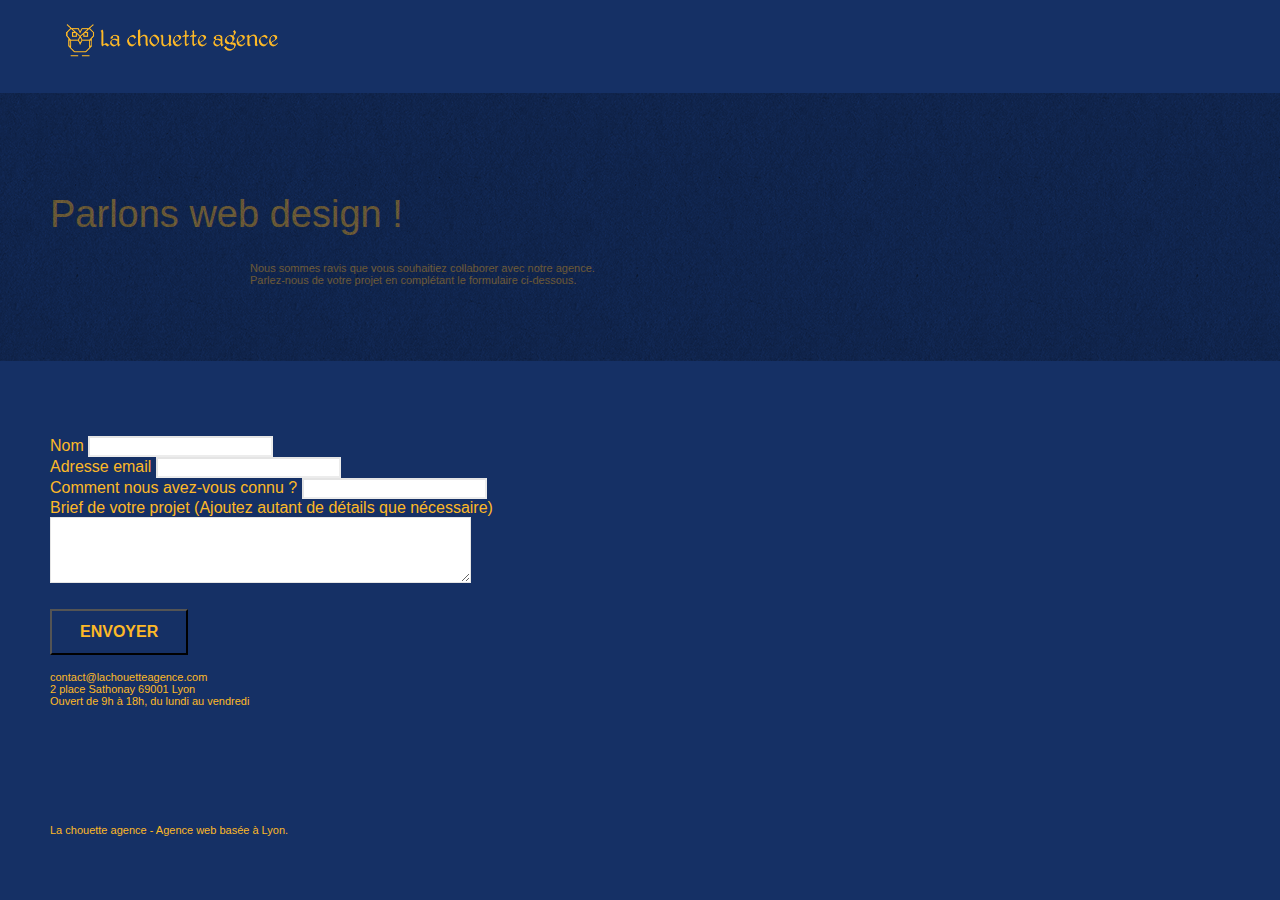
==== contact.html @ c08ebc2c "starting page2" ====
<!doctype html>
<html lang="fr">
<head>
    <meta charset="utf-8">
    <meta name="keywords" content="chouette agence, seo, google, site web, site internet, agence design lyon, web design lyon, région lyonnaise, entreprises locales, stratégie, illustrations, attractives, visibilité, identité visuelle complète, attractives et visibles, internet">
    <meta name="description" content="Page contact de la chouette agence, qui est une agence de web design qui aide les entreprises à devenir attractives et visibles sur Internet. Nous travaillons pour aider les entreprises locales à attirer de nouveaux clients.">
    <meta name="viewport" content="width=device-width, initial-scale=1.0, viewport-fit=cover">
    <link rel="shortcut icon" type="image/png" href="favicon.jpg">
    
	<link rel="stylesheet" type="text/css" href="./css/bootstrap.min.css">
	<link rel="stylesheet" type="text/css" href="style.css">
	<link rel="stylesheet" type="text/css" href="./css/font-awesome.min.css">
	<link rel="stylesheet" type="text/css" href="./css/et-line.min.css">
	
    
	<script src="./js/jquery-2.1.0.min.js"></script>
	<script src="./js/bootstrap.min.js"></script>
	<script src="./js/blocs.min.js"></script>
	<script src="./js/jqBootstrapValidation.js"></script>
	<script src="./js/formHandler.js"></script>
    <title>Voici la page de contact de la chouette agence localisée sur Lyon</title>

    
<!-- Analytics -->
 
<!-- Analytics END -->
    
</head>
<body>
<!-- Principal conteneur -->
<div class="page-container">
    
<!-- bloc-0 -->
<div class="bloc bgc-white l-bloc " id="bloc-0">
	<div class="container bloc-sm">
		<nav class="navbar row">
			<div class="navbar-header">
				<a class="navbar-brand" href="index.html"><img src="img/la-chouette-agence1.webp" alt="atlanta web design logo" height="40" /></a>
			</div>
			<div class="collapse navbar-collapse navbar-1 special-dropdown-nav">
			</div>
		</nav>
	</div>
</div>
<!-- bloc-0 END -->

<!-- bloc-6 -->
<div class="bloc bg-dots-bg bg-repeat bgc-atomic-tangerine d-bloc bloc-bg-texture texture-paper" id="bloc-6">
	<div class="container bloc-lg">
		<div class="row">
			<div class="col-sm-12">
				<h1 class="text-center hero-bloc-text tc-white">
					Parlons web design !
				</h1>
				<p class="text-center mg-lg tc-white tight-width-whitespace">
					Nous sommes ravis que vous souhaitiez collaborer avec notre agence.<br>
					Parlez-nous de votre projet en complétant le formulaire ci-dessous.
				</p>
			</div>
		</div>
	</div>
</div>
<!-- bloc-6 END -->

<!-- bloc-7 -->
<div class="bloc bgc-white l-bloc" id="bloc-7">
	<div class="container bloc-lg">
		<div class="row">
			<div class="col-sm-6">
				<form id="form_1" novalidate success-msg="Your message has been sent." fail-msg="Sorry it seems that our mail server is not responding, Sorry for the inconvenience!">
					<div class="form-group">
						<label>
							Nom
						</label>
						<input id="name" class="form-control" required />
					</div>
					<div class="form-group">
						<label>
							Adresse email
						</label>
						<input id="email" class="form-control" type="email" required />
					</div>
					<div class="form-group">
						<label>
							Comment nous avez-vous connu ?
						</label>
						<input class="form-control" type="email" required id="input_504" />
					</div>
					<div class="form-group">
						<label>
							Brief de votre projet (Ajoutez autant de détails que nécessaire)<br>
						</label><textarea id="message" class="form-control" rows="4" cols="50" required></textarea>
					</div> 
					<button class="bloc-button btn btn-lg btn-block cta-hero btn-atomic-tangerine" type="submit">
						Envoyer
					</button>
				</form>
			</div>
			<div class="col-sm-6">
				<p>
					contact@lachouetteagence.com<br>2 place Sathonay 69001 Lyon<br>Ouvert de 9h à 18h, du lundi au vendredi<br>
				</p>
			</div>
		</div>
	</div>
</div>
<!-- bloc-7 END -->

<!-- ScrollToTop Button -->
<a class="bloc-button btn btn-d scrollToTop" onclick="scrollToTarget('1')"><span class="fa fa-chevron-up"></span></a>
<!-- ScrollToTop Button END-->


<!-- Footer - bloc-8 -->
<div class="bloc bgc-atomic-tangerine d-bloc" id="bloc-8">
	<div class="container bloc-sm">
		<div class="row">
			<div class="col-sm-12">
				<p class="text-center white">
					La chouette agence - Agence web basée à Lyon.<br>
				</p>
				<div class="row row-no-gutters social">
					<div class="col-sm-3">
						<div class="text-center">
							<a class="social" href="index.html"><span class="fa fa-twitter icon-md"></span></a>
						</div>
					</div>
					<div class="col-sm-3">
						<div class="text-center">
							<a class="social" href="index.html"><span class="fa fa-facebook icon-md"></span></a>
						</div>
					</div>
					<div class="col-sm-3">
						<div class="text-center">
							<a class="social" href="index.html"><span class="fa fa-dribbble icon-md"></span></a>
						</div>
					</div>
					<div class="col-sm-3">
						<div class="text-center">
							<a class="social" href="index.html"><span class="fa fa-instagram icon-md"></span></a>
						</div>
					</div>
				</div>
			</div>
		</div>
	</div>
</div>
<!-- Footer - bloc-8 END -->

</div>
<!-- Principal conteneur END -->
    

</body>
</html>
---- style.css ----
body {
  margin: 0;
  padding: 0;
  background: #153065;
  overflow-x: hidden;
  -webkit-font-smoothing: antialiased;
  -moz-osx-font-smoothing: grayscale;
}

a,
button {
  transition: all 0.3s ease-in-out;
  outline: none !important;
}

a:hover {
  text-decoration: none;
  cursor: pointer;
}

#page-loading-blocs-notifaction {
  position: fixed;
  top: 0;
  bottom: 0;
  width: 100%;
  z-index: 100000;
  background: #ffffff url("img/pageload-spinner.gif") no-repeat center center;
}

.text-add {
  font-size: 20px;
  font-weight: bold;
}

.text-addbis {
  font-size: 18px;
  font-weight: bold;
}

.quote {
  color: #fdb927;
  font-size: 12px;
}

.quote-global {
  border: 2px solid #fdb927;
  padding: 15px;
  border-radius: 10px;
  box-shadow: 0px 1px 19px 4px #fdb927;
}

.img-responsive {
  display: unset;
  width: 100%;
  height: 250px;
  object-fit: contain;
}

.col-xs-12 {
  width: 66.66666667%;
  margin-left: 16.66666667%;
}

.text-contact {
  font-size: 26px;
}

.bloc {
  width: 100%;
  clear: both;
  background: 50% 50% no-repeat;
  padding: 0 50px;
  -webkit-background-size: cover;
  -moz-background-size: cover;
  -o-background-size: cover;
  background-size: cover;
  position: relative;
}

.bloc .container {
  padding-left: 0;
  padding-right: 0;
}

.bloc-lg {
  padding: 75px 50px;
}

.bloc-md {
  padding: 50px;
}

.bloc-sm {
  padding: 20px 50px;
}

.bg-center,
.bg-l-edge,
.bg-r-edge,
.bg-t-edge,
.bg-b-edge,
.bg-tl-edge,
.bg-bl-edge,
.bg-tr-edge,
.bg-br-edge,
.bg-repeat {
  -webkit-background-size: auto !important;
  -moz-background-size: auto !important;
  -o-background-size: auto !important;
  background-size: auto !important;
}

.bg-repeat {
  background: repeat;
}

.bg-t-edge {
  background: top no-repeat;
}

.bloc-bg-texture::before {
  content: "";
  background-size: 2px 2px;
  position: absolute;
  top: 0;
  bottom: 0;
  left: 0;
  right: 0;
}

.texture-paper::before {
  background: url("img/texture-paper.webp");
  background-size: 280px 280px;
  background-color: rgb(21, 48, 101, 0.5);
}

.b-parallax {
  background-attachment: fixed;
}

.d-bloc {
  color: rgba(255, 255, 255, 0.7);
}

.d-bloc button:hover {
  color: rgba(255, 255, 255, 0.9);
}

.d-bloc .icon-round,
.d-bloc .icon-square,
.d-bloc .icon-rounded,
.d-bloc .icon-semi-rounded-a,
.d-bloc .icon-semi-rounded-b {
  border-color: rgba(255, 255, 255, 0.9);
}

.d-bloc .divider-h span {
  border-color: rgba(255, 255, 255, 0.2);
}

.d-bloc .a-btn,
.d-bloc .navbar a,
.d-bloc .navbar-brand,
.d-bloc a .icon-sm,
.d-bloc a .icon-md,
.d-bloc a .icon-lg,
.d-bloc a .icon-xl,
.d-bloc h1 a,
.d-bloc h2 a,
.d-bloc h3 a,
.d-bloc h4 a,
.d-bloc h5 a,
.d-bloc h6 a,
.d-bloc p a {
  color: #fdb927;
}

.d-bloc .a-btn:hover,
.d-bloc .navbar a:hover,
.d-bloc .navbar-brand:hover,
.d-bloc a:hover .icon-sm,
.d-bloc a:hover .icon-md,
.d-bloc a:hover .icon-lg,
.d-bloc a:hover .icon-xl,
.d-bloc h1 a:hover,
.d-bloc h2 a:hover,
.d-bloc h3 a:hover,
.d-bloc h4 a:hover,
.d-bloc h5 a:hover,
.d-bloc h6 a:hover,
.d-bloc p a:hover {
  color: rgba(255, 255, 255, 1);
}

.d-bloc .navbar-toggle .icon-bar {
  background: rgba(255, 255, 255, 1);
}

.d-bloc .btn-wire,
.d-bloc .btn-wire:hover {
  color: rgba(255, 255, 255, 1);
  border-color: rgba(255, 255, 255, 1);
}

.d-bloc .panel {
  color: rgba(0, 0, 0, 0.5);
}

.d-bloc .panel button:hover {
  color: rgba(0, 0, 0, 0.7);
}

.d-bloc .panel icon {
  border-color: rgba(0, 0, 0, 0.7);
}

.d-bloc .panel .divider-h span {
  border-color: rgba(0, 0, 0, 0.1);
}

.d-bloc .panel .a-btn {
  color: rgba(0, 0, 0, 0.6);
}

.d-bloc .panel .a-btn:hover {
  color: rgba(0, 0, 0, 1);
}

.d-bloc .panel .btn-wire,
.d-bloc .panel .btn-wire:hover {
  color: rgba(0, 0, 0, 0.7);
  border-color: rgba(0, 0, 0, 0.3);
}

.d-bloc .panel,
.l-bloc {
  color: rgba(0, 0, 0, 0.5);
}

.d-bloc .panel button:hover,
.l-bloc button:hover {
  color: rgba(0, 0, 0, 0.7);
}

.l-bloc .icon-round,
.l-bloc .icon-square,
.l-bloc .icon-rounded,
.l-bloc .icon-semi-rounded-a,
.l-bloc .icon-semi-rounded-b {
  border-color: rgba(0, 0, 0, 0.7);
}

.d-bloc .panel .divider-h span,
.l-bloc .divider-h span {
  border-color: rgba(0, 0, 0, 0.1);
}

.d-bloc .panel .a-btn,
.l-bloc .a-btn,
.l-bloc .navbar a,
.l-bloc .navbar-brand,
.l-bloc a .icon-sm,
.l-bloc a .icon-md,
.l-bloc a .icon-lg,
.l-bloc a .icon-xl,
.l-bloc h1 a,
.l-bloc h2 a,
.l-bloc h3 a,
.l-bloc h4 a,
.l-bloc h5 a,
.l-bloc h6 a,
.l-bloc p a {
  color: rgba(0, 0, 0, 0.6);
}

.d-bloc .panel .a-btn:hover,
.l-bloc .a-btn:hover,
.l-bloc .navbar a:hover,
.l-bloc .navbar-brand:hover,
.l-bloc a:hover .icon-sm,
.l-bloc a:hover .icon-md,
.l-bloc a:hover .icon-lg,
.l-bloc a:hover .icon-xl,
.l-bloc h1 a:hover,
.l-bloc h2 a:hover,
.l-bloc h3 a:hover,
.l-bloc h4 a:hover,
.l-bloc h5 a:hover,
.l-bloc h6 a:hover,
.l-bloc p a:hover {
  color: rgba(0, 0, 0, 1);
}

.l-bloc .navbar-toggle .icon-bar {
  color: #fdb927;
}

.d-bloc .panel .btn-wire,
.d-bloc .panel .btn-wire:hover,
.l-bloc .btn-wire,
.l-bloc .btn-wire:hover {
  color: rgba(0, 0, 0, 0.7);
  border-color: rgba(0, 0, 0, 0.3);
}

.voffset {
  margin-top: 30px;
}

.voffset-lg {
  margin-top: 80px;
}

.row-no-gutters {
  margin-right: 0;
  margin-left: 0;
}

.row.row-no-gutters > [class^="col-"],
.row.row-no-gutters > [class*=" col-"] {
  padding-right: 0;
  padding-left: 0;
}

#bloc-1-hero h1 {
  font-size: 32px;
}

.navbar {
  margin-bottom: 0;
  z-index: 1;
}

.navbar-brand {
  height: auto;
  padding: 3px 15px;
  font-size: 25px;
  font-weight: normal;
  font-weight: 600;
  line-height: 44px;
}

.navbar-brand img {
  max-height: 200px;
  margin: 0 5px 0 0;
  display: inline;
}

.navbar-brand img[src$="svg"] {
  min-width: 100px;
}

.nav-center .navbar-brand img {
  margin: 0;
}

.navbar .nav {
  padding-top: 2px;
  margin-right: -16px;
  float: right;
  z-index: 1;
}

.nav > li {
  float: left;
  margin-top: 4px;
  font-size: 16px;
}

.navbar-nav .open .dropdown-menu > li > a {
  text-align: inherit;
}

.nav > li a:hover,
.nav > li a:focus {
  background: transparent;
}

.navbar-toggle {
  margin: 10px 10px 0 0;
  border: 0px;
}

.navbar-toggle:hover {
  background: transparent !important;
}

.navbar-toggle .icon-bar {
  background-color: #fdb927;
  width: 26px;
}

.nav-invert .navbar .nav {
  float: left;
}

.nav-invert .navbar-header,
.nav-invert .navbar-brand {
  float: right;
  position: relative;
  z-index: 2;
}

.col-sm-4 {
  color: #fdb927;
}

@media (min-width: 768px) {
  .site-navigation {
    position: absolute;
    top: 50%;
    right: 20px;
    transform: translate(0, -50%);
    -webkit-transform: translateY(-50%);
  }
  .nav > li .dropdown-menu a,
  .nav > li .dropdown-menu a:hover {
    color: #484848;
  }
  .nav-invert .site-navigation {
    left: 0;
    right: 0;
  }
  .nav-center {
    text-align: center;
  }
  .nav-center .navbar-header {
    width: 100%;
  }
  .nav-center .navbar-header,
  .nav-center .navbar-brand,
  .nav-center .nav > li {
    float: none;
    display: inline-block;
  }
  .nav-center .site-navigation {
    position: relative;
    width: 100%;
    right: 0;
    margin-right: 0px;
    margin-top: 20px;
  }
  .nav-center.mini-nav .navbar-toggle {
    float: none;
    margin: 10px auto 0;
  }
}

.nav > li > .dropdown a {
  background: none !important;
  display: block;
  padding: 14px 15px;
}

nav .caret {
  margin: 0 5px;
}

.dropdown-menu .dropdown-menu {
  top: -8px;
  left: 100%;
}

.dropdown-menu .dropmenu-flow-right {
  top: 100%;
  left: 0;
  margin-left: -1px;
  border-top-left-radius: 0;
  border-top-right-radius: 0;
}

.dropdown-menu .dropdown span {
  border: 4px solid black;
  border-top-color: transparent;
  border-right-color: transparent;
  border-bottom-color: transparent;
  margin: 6px -5px 0 0 !important;
  float: right;
}

.mg-md {
  margin-top: 10px;
  margin-bottom: 20px;
}

.mg-lg {
  margin-top: 10px;
  margin-bottom: 40px;
}

.btn {
  margin: 0 5px 5px 0;
}

.btn.pull-right {
  margin: 0 0 5px 5px;
}

.btn-d,
.btn-d:hover,
.btn-d:focus {
  color: #fff;
  background: rgba(0, 0, 0, 0.3);
}

button {
  outline: none !important;
}

.btn-rd {
  border-radius: 40px;
}

.btn-clean {
  border: 1px solid rgba(0, 0, 0, 0.08);
  border-bottom-color: rgba(0, 0, 0, 0.1);
  text-shadow: 0 1px 0 rgba(0, 0, 1, 0.1);
  box-shadow: 0 1px 3px rgba(0, 0, 1, 0.25),
    inset 0 1px 0 0 rgba(255, 255, 255, 0.15);
}

.icon-md {
  font-size: 30px !important;
}

.icon-lg {
  font-size: 60px !important;
}

.sm-shadow {
  text-shadow: 0 1px 2px rgba(0, 0, 0, 0.3);
}

.panel-sq,
.panel-sq .panel-heading,
.panel-sq .panel-footer {
  border-radius: 0;
}

.panel-rd {
  border-radius: 30px;
}

.panel-rd .panel-heading {
  border-radius: 29px 29px 0 0;
}

.panel-rd .panel-footer {
  border-radius: 0 0 29px 29px;
}

.form-control {
  border-color: rgba(0, 0, 0, 0.1);
  box-shadow: none;
}

.scrollToTop {
  width: 40px;
  height: 40px;
  position: fixed;
  bottom: 20px;
  right: 20px;
  opacity: 0;
  z-index: 500;
  transition: all 0.3s ease-in-out;
}

.scrollToTop span {
  margin-top: 6px;
}

.showScrollTop {
  font-size: 14px;
  opacity: 1;
}

a[data-lightbox] {
  position: relative;
  display: block;
  text-align: center;
}

a[data-lightbox]:hover::before {
  content: "+";
  font-family: "HelveticaNeue-Light", "Helvetica Neue Light", "Helvetica Neue",
    Helvetica, Arial;
  font-size: 32px;
  width: 50px;
  height: 50px;
  margin-left: -25px;
  border-radius: 50%;
  background: rgba(0, 0, 0, 0.6);
  color: #fff;
  font-weight: 100;
  z-index: 1;
  position: absolute;
  top: 50%;
  transform: translateY(-50%);
  -webkit-transform: translateY(-50%);
}

a[data-lightbox]:hover img {
  opacity: 0.6;
  -webkit-animation-fill-mode: none;
  animation-fill-mode: none;
}

#lightbox-modal {
  display: flex;
  align-items: center;
}

#lightbox-modal .modal-dialog {
  width: 90%;
  max-width: 900px;
  margin: 0 auto 0;
}

#lightbox-modal .modal-dialog img {
  max-height: 90vh;
  margin: 0 auto;
}

.lightbox-caption {
  padding: 20px;
  color: #fff;
  background: rgba(0, 0, 0, 0.5);
  position: absolute;
  left: 15px;
  right: 15px;
  bottom: 5px;
}

.close-lightbox {
  color: #fff;
  font-size: 30px;
  position: absolute;
  top: 20px;
  right: 20px;
  z-index: 20;
  background: rgba(0, 0, 0, 0.5);
  border: none;
  line-height: 30px;
  padding: 0 9px 5px;
  opacity: 0.3;
}

.close-lightbox:hover,
.next-lightbox:hover,
.prev-lightbox:hover {
  opacity: 1;
  color: #fff;
}

.next-lightbox,
.prev-lightbox {
  font-size: 20px;
  color: rgba(255, 255, 255, 0.9);
  background: rgba(0, 0, 0, 0.5);
  transition: all 0.2s ease-in-out;
  position: absolute;
  top: 45%;
  z-index: 1;
  opacity: 0.4;
}

.next-lightbox {
  padding: 6px 8px 1px 13px;
  right: 25px;
}

.prev-lightbox {
  padding: 6px 13px 1px 10px;
  left: 25px;
}

.snapshot-lb .modal-body {
  padding-bottom: 45px;
}

.snapshot-lb .lightbox-caption {
  padding: 0;
  color: rgba(0, 0, 0, 0.5);
  background: none;
}

h1,
h2,
h3,
h4,
h5,
h6,
p,
label,
.btn,
a {
  font-family: "helvetica";
  font-weight: 400;
  color: #fdb927 !important;
}

h4 {
  font-size: 25px;
}

.container {
  max-width: 1000px;
}

.hero-bloc-text {
  font-size: 38px;
}

.hero-bloc-text-sub {
  font-size: 36px;
}

.statement-bloc-text {
  line-height: 26px;
  font-style: italic;
  font-size: 20px;
  text-align: center;
  font-weight: lighter;
  max-width: 520px;
  margin: auto auto auto auto;
}

p {
  font-size: 11px;
}

.tight-width-whitespace {
  max-width: 600px;
  margin: auto auto auto auto;
}

.h1 {
  font-size: 20px;
  font-family: "Open Sans";
}

.cta-hero {
  margin-top: 22px;
  color: #ffffff !important;
  text-transform: uppercase;
  padding: 12px 28px 12px 28px;
  font-size: 16px;
  font-weight: 700;
}

.social {
  max-width: 400px;
  margin: auto auto auto auto;
}

h2 {
  font-size: 22px;
  line-height: 1.4em;
}

h3 {
  font-size: 15px;
  text-transform: uppercase;
  font-weight: 700;
  color: #fdb927 !important;
}

.med-width-whitespace {
  max-width: 800px;
  margin: auto auto auto auto;
  box-shadow: 0px 0px 0px #000000;
}

h1 {
  color: #ffffff !important;
}

h4 {
  color: #333333 !important;
}

.icons {
  margin-bottom: 14px;
  margin-top: 24px;
}

.yellow {
  color: #fdb927 !important;
}

.portfolio-thumb {
  margin-bottom: 24px;
  margin-top: 15px;
}

.avatar {
  box-shadow: 0px 4px 9px rgba(0, 0, 0, 0.3);
}

.black-background {
  background-color: rgba(165, 147, 99, 0.7);
  padding: 40px 40px 40px 40px;
}

.bold-link {
  font-weight: 900;
  text-decoration: underline !important;
}

.bgc-white {
  background-color: #153065;
}

.bgc-dark-slate-yellow {
  background-color: #fdb927;
}

.bgc-atomic-tangerine {
  background-color: #153065;
}

.tc-white {
  color: #fdb927 !important;
}

.btn-atomic-tangerine {
  background: #153065;
  color: #fdb927 !important;
}

.btn-atomic-tangerine:hover {
  background: #153065 !important;
  color: #fdb927 !important;
}

.ltc-white {
  color: #ffffff !important;
}

.ltc-white:hover {
  color: #cccccc !important;
}

.ltc-atomic-tangerine {
  color: #f3976c !important;
}

.ltc-atomic-tangerine:hover {
  color: #c27956 !important;
}

.icon-dark-slate-blue {
  color: #fdb927 !important;
  border-color: #fdb927 !important;
}

.bg-dots-bg {
  background-image: url("img/dots-bg.webp");
}

.bg-lines-h2-bg {
  background-image: url("img/lines-h2-bg.webp");
}

.bg-banniere {
  background-image: url("img/la-chouette-agence-banniere.webp");
}

.bg-presentation {
  background-image: url("img/image-de-presentation.webp");
}

@media (max-width: 1024px) {
  .bloc {
    padding-left: 20px;
    padding-right: 20px;
  }
  .bloc.full-width-bloc,
  .bloc-tile-2.full-width-bloc .container,
  .bloc-tile-3.full-width-bloc .container,
  .bloc-tile-4.full-width-bloc .container {
    padding-left: 0;
    padding-right: 0;
  }
}

@media (max-width: 992px) and (min-width: 768px) {
  .navbar .nav {
    max-width: 80%;
  }
  .nav-center.navbar .nav {
    max-width: 100%;
  }
}

@media only screen and (min-width: 768px) and (max-width: 1024px) and (orientation: landscape) {
  .b-parallax {
    background-attachment: scroll;
  }
}

@media only screen and (min-width: 1024px) and (max-width: 1366px) and (-webkit-min-device-pixel-ratio: 1.5) {
  .b-parallax {
    background-attachment: scroll;
  }
}

@media (max-width: 991px) {
  .container {
    width: 100%;
  }
  .b-parallax {
    background-attachment: scroll;
  }
  .page-container,
  #hero-bloc {
    overflow-x: hidden;
    position: relative;
  }

  .bloc-group,
  .bloc-group .bloc {
    display: block;
    width: 100%;
  }
  .bloc-fill-screen .fill-bloc-top-edge,
  .bloc-fill-screen .fill-bloc-bottom-edge {
    padding: 0 20px;
  }
}

@media (max-width: 767px) {
  .page-container {
    overflow-x: hidden;
    position: relative;
  }
  h1,
  h2,
  h3,
  h4,
  h5,
  h6,
  p,
  #disqus_thread {
    padding-left: 10px !important;
    padding-right: 10px !important;
  }
  .b-parallax {
    background-attachment: scroll;
  }
  .navbar .nav {
    padding-top: 0;
    border-top: 1px solid rgba(0, 0, 0, 0.2);
    float: none !important;
  }
  .navbar.row {
    margin-left: 0;
    margin-right: 0;
  }
  .site-navigation {
    position: inherit;
    transform: none;
    -webkit-transform: none;
    -ms-transform: none;
  }
  .nav > li {
    margin-top: 0;
    border-bottom: 1px solid rgba(0, 0, 0, 0.1);
    background: rgba(0, 0, 0, 0.05);
    text-align: left;
    padding-left: 15px;
    width: 100%;
  }
  .nav > li:hover {
    background: rgba(0, 0, 0, 0.08);
  }
  .dropdown .dropdown a .caret {
    float: none;
    margin: 5px 0 0 10px !important;
    border: 4px solid black;
    border-bottom-color: transparent;
    border-right-color: transparent;
    border-left-color: transparent;
  }
  #hero-bloc .navbar .nav {
    background: rgba(0, 0, 0, 0.8);
  }
  #hero-bloc .navbar .nav a {
    color: rgba(255, 255, 255, 0.6);
  }
  .hero {
    padding: 50px 0;
  }
  .hero-nav {
    left: -1px;
    right: -1px;
  }
  .navbar-collapse {
    padding: 0;
    overflow-x: hidden;
    -webkit-box-shadow: none;
    box-shadow: none;
  }
  .navbar-brand img {
    max-height: 40px;
    width: auto;
  }
  .nav-invert .navbar-header {
    float: none;
    width: 100%;
  }
  .nav-invert .navbar-toggle {
    float: left;
    margin-left: 10px;
  }
  .bloc {
    padding-left: 0;
    padding-right: 0;
  }
  .bloc-xxl,
  .bloc-xl,
  .bloc-lg {
    padding: 40px 0;
  }
  .bloc-sm,
  .bloc-md {
    padding-left: 0;
    padding-right: 0;
  }
  .bloc-tile-2 .container,
  .bloc-tile-3 .container,
  .bloc-tile-4 .container,
  .bloc-fill-screen .fill-bloc-top-edge,
  .bloc-fill-screen .fill-bloc-bottom-edge {
    padding-left: 0;
    padding-right: 0;
  }
  .a-block {
    padding: 0 10px;
  }
  .btn-dwn {
    display: none;
  }
  .voffset {
    margin-top: 5px;
  }
  .voffset-md {
    margin-top: 20px;
  }
  .voffset-lg {
    margin-top: 30px;
  }
  form {
    padding: 5px;
  }
  .close-lightbox {
    display: inline-block;
  }
  .blocsapp-device-iphone5 {
    background-size: 216px 425px;
    padding-top: 60px;
    width: 216px;
    height: 425px;
  }
  .blocsapp-device-iphone5 img {
    width: 180px;
    height: 320px;
  }

  .social {
    max-width: 400px;
    margin: auto auto auto auto;
    display: flex;
    flex-direction: column;
    gap: 7px;
    justify-content: center;
    align-items: center;
  }
}

@media (max-width: 400px) {
  .bloc {
    padding-left: 0;
    padding-right: 0;
  }

  .social {
    max-width: 400px;
    margin: auto auto auto auto;
    display: flex;
    flex-direction: column;
    gap: 7px;
    justify-content: center;
    align-items: center;
  }
}

@media (max-width: 767px) {
  .bloc-mob-center-text {
    text-align: center;
  }

  .social {
    max-width: 400px;
    margin: auto auto auto auto;
    display: flex;
    flex-direction: column;
    gap: 7px;
    justify-content: center;
    align-items: center;
  }
}
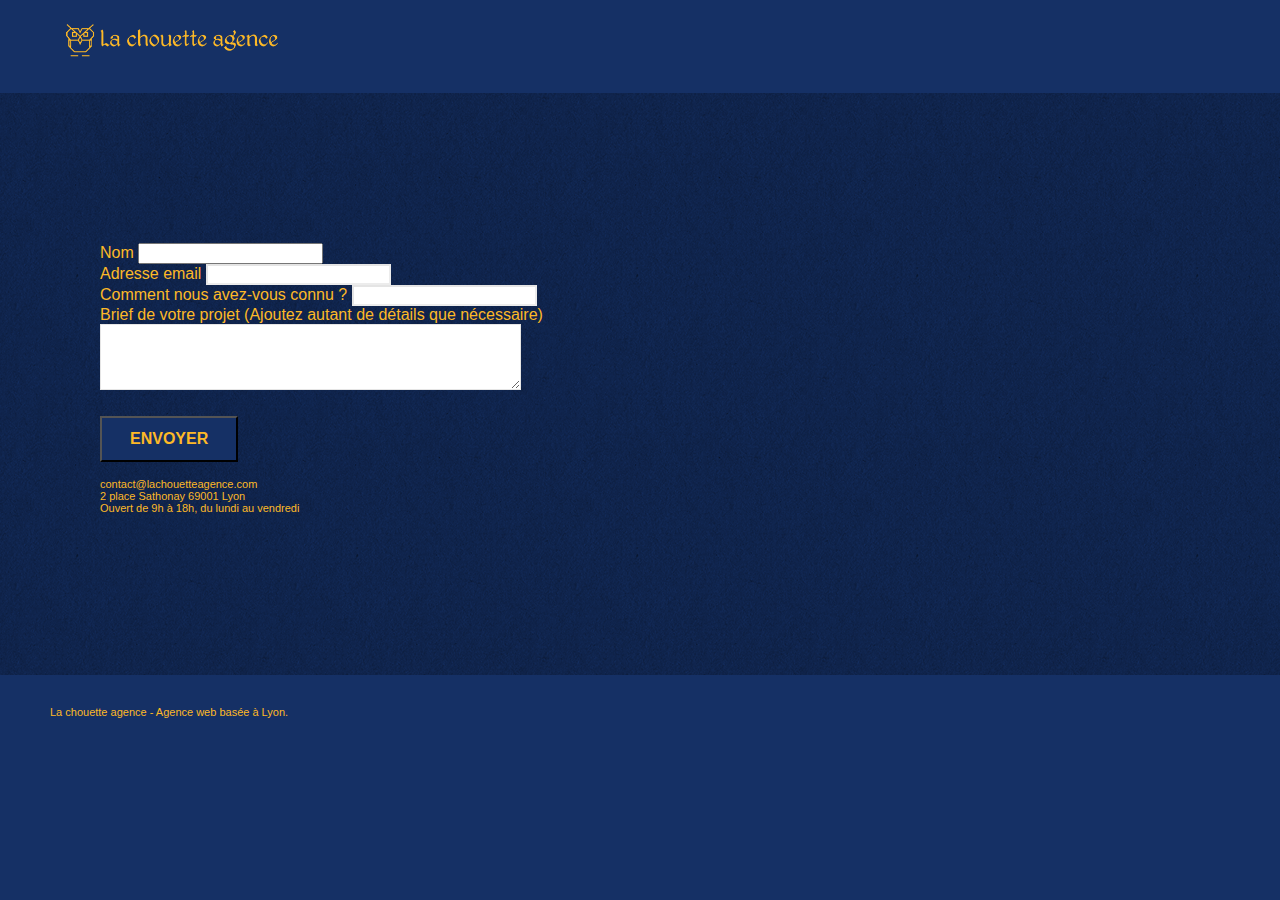
==== commit be72b741: "testing label" ====
--- a/contact.html
+++ b/contact.html
@@ -47,32 +47,21 @@
 <!-- bloc-6 -->
 <div class="bloc bg-dots-bg bg-repeat bgc-atomic-tangerine d-bloc bloc-bg-texture texture-paper" id="bloc-6">
 	<div class="container bloc-lg">
-		<div class="row">
-			<div class="col-sm-12">
-				<h1 class="text-center hero-bloc-text tc-white">
-					Parlons web design !
-				</h1>
-				<p class="text-center mg-lg tc-white tight-width-whitespace">
-					Nous sommes ravis que vous souhaitiez collaborer avec notre agence.<br>
-					Parlez-nous de votre projet en complétant le formulaire ci-dessous.
-				</p>
-			</div>
-		</div>
-	</div>
-</div>
+		
+	
 <!-- bloc-6 END -->
 
 <!-- bloc-7 -->
-<div class="bloc bgc-white l-bloc" id="bloc-7">
+<div class="bloc l-bloc" id="bloc-7">
 	<div class="container bloc-lg">
 		<div class="row">
 			<div class="col-sm-6">
-				<form id="form_1" novalidate success-msg="Your message has been sent." fail-msg="Sorry it seems that our mail server is not responding, Sorry for the inconvenience!">
+				<form id="form_1" novalidate>
 					<div class="form-group">
 						<label>
 							Nom
 						</label>
-						<input id="name" class="form-control" required />
+						<input id="name" required />
 					</div>
 					<div class="form-group">
 						<label>
@@ -104,6 +93,8 @@
 		</div>
 	</div>
 </div>
+</div>
+</div>
 <!-- bloc-7 END -->
 
 <!-- ScrollToTop Button -->
@@ -119,28 +110,6 @@
 				<p class="text-center white">
 					La chouette agence - Agence web basée à Lyon.<br>
 				</p>
-				<div class="row row-no-gutters social">
-					<div class="col-sm-3">
-						<div class="text-center">
-							<a class="social" href="index.html"><span class="fa fa-twitter icon-md"></span></a>
-						</div>
-					</div>
-					<div class="col-sm-3">
-						<div class="text-center">
-							<a class="social" href="index.html"><span class="fa fa-facebook icon-md"></span></a>
-						</div>
-					</div>
-					<div class="col-sm-3">
-						<div class="text-center">
-							<a class="social" href="index.html"><span class="fa fa-dribbble icon-md"></span></a>
-						</div>
-					</div>
-					<div class="col-sm-3">
-						<div class="text-center">
-							<a class="social" href="index.html"><span class="fa fa-instagram icon-md"></span></a>
-						</div>
-					</div>
-				</div>
 			</div>
 		</div>
 	</div>
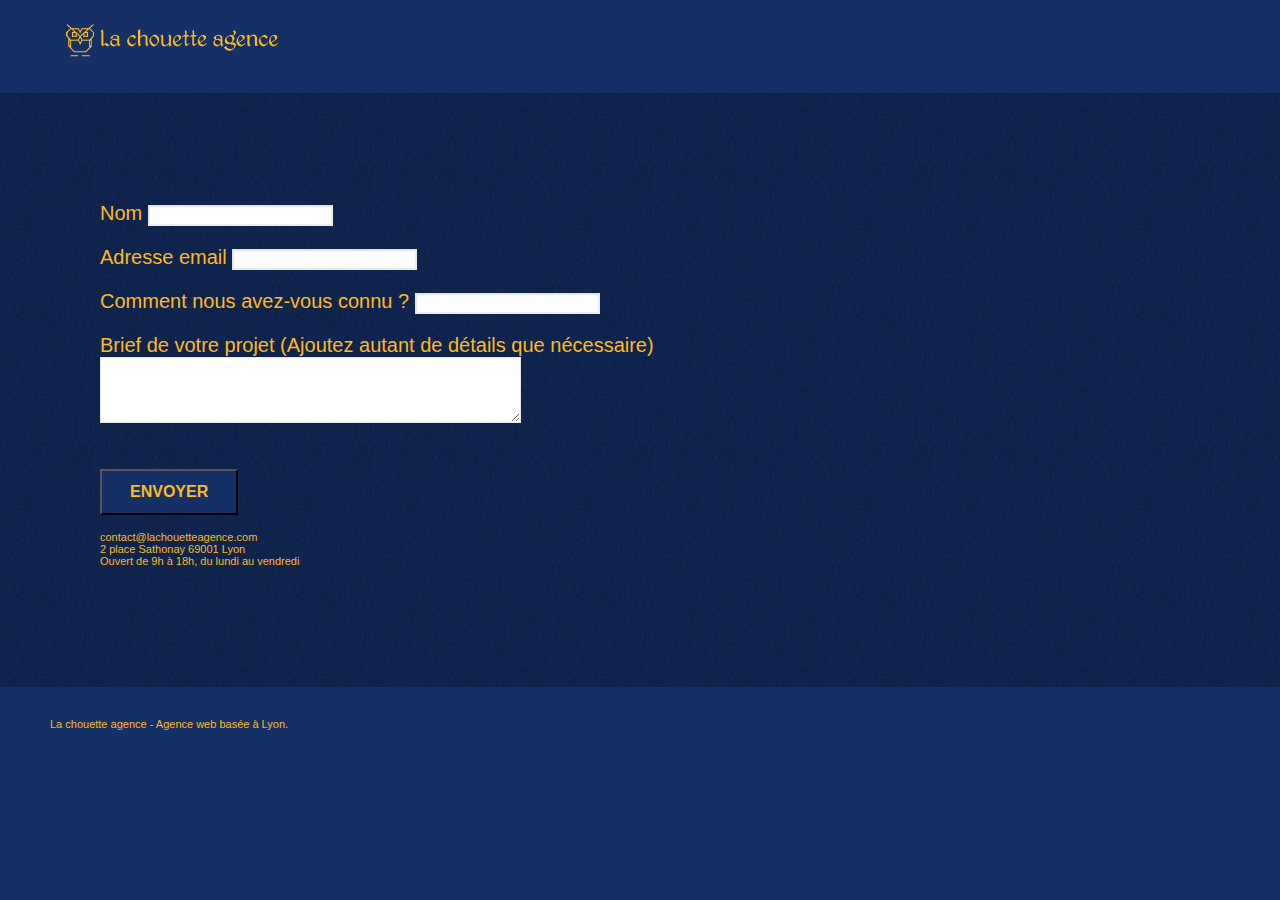
==== commit e788631e: "changing label for contact page" ====
--- a/contact.html
+++ b/contact.html
@@ -46,8 +46,7 @@
 
 <!-- bloc-6 -->
 <div class="bloc bg-dots-bg bg-repeat bgc-atomic-tangerine d-bloc bloc-bg-texture texture-paper" id="bloc-6">
-	<div class="container bloc-lg">
-		
+	<div class="container bloc-lg-contact">
 	
 <!-- bloc-6 END -->
 
@@ -58,29 +57,29 @@
 			<div class="col-sm-6">
 				<form id="form_1" novalidate>
 					<div class="form-group">
-						<label>
+						<label for="name">
 							Nom
 						</label>
-						<input id="name" required />
+						<input id="name" name="name" class="form-control" aria-label="nom d'utilisateur" type="text" required />
 					</div>
 					<div class="form-group">
-						<label>
+						<label for="email">
 							Adresse email
 						</label>
-						<input id="email" class="form-control" type="email" required />
+						<input id="email" name="email" class="form-control" type="email" aria-label="adresse mail" required />
 					</div>
 					<div class="form-group">
-						<label>
+						<label for="input_504">
 							Comment nous avez-vous connu ?
 						</label>
-						<input class="form-control" type="email" required id="input_504" />
+						<input class="form-control" id="input_504" aria-label="connaissance du site" type="text" required  />
 					</div>
 					<div class="form-group">
-						<label>
+						<label for="message">
 							Brief de votre projet (Ajoutez autant de détails que nécessaire)<br>
-						</label><textarea id="message" class="form-control" rows="4" cols="50" required></textarea>
+						</label><textarea id="message" class="form-control" aria-label="message-projet" type="text" rows="4" cols="50" required></textarea>
 					</div> 
-					<button class="bloc-button btn btn-lg btn-block cta-hero btn-atomic-tangerine" type="submit">
+					<button class="bloc-button btn btn-lg btn-block cta-hero btn-atomic-tangerine" type="submit" aria-label="valider">
 						Envoyer
 					</button>
 				</form>
--- a/style.css
+++ b/style.css
@@ -47,6 +47,18 @@
   padding: 15px;
   border-radius: 10px;
   box-shadow: 0px 1px 19px 4px #fdb927;
+}
+
+label {
+  font-size: 20px;
+}
+
+.form-group {
+  padding-bottom: 20px;
+}
+
+.bloc-lg-contact {
+  padding: 34px 50px;
 }
 
 .img-responsive {
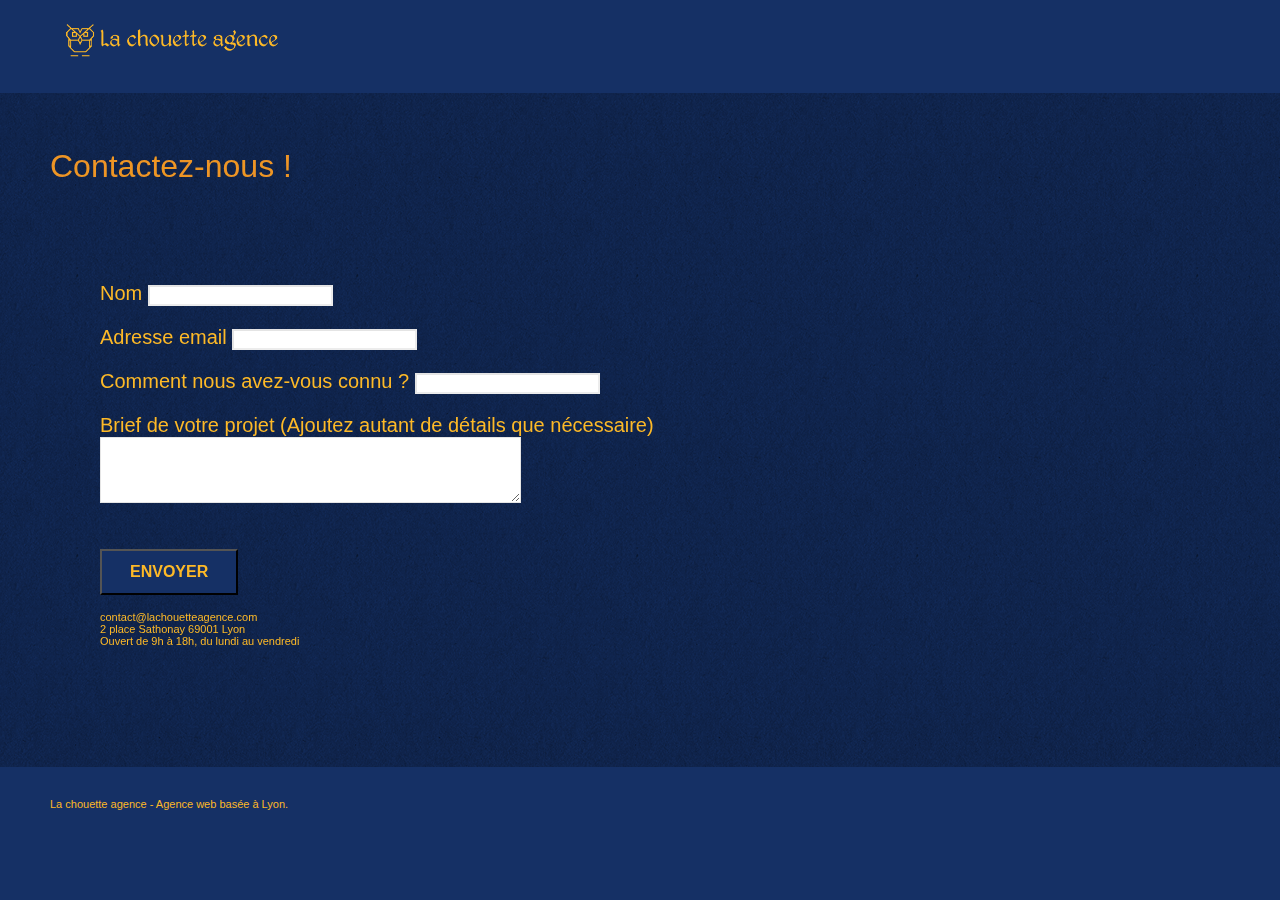
==== commit ed88d0f5: "imf resized 2.webp" ====
--- a/contact.html
+++ b/contact.html
@@ -47,6 +47,7 @@
 <!-- bloc-6 -->
 <div class="bloc bg-dots-bg bg-repeat bgc-atomic-tangerine d-bloc bloc-bg-texture texture-paper" id="bloc-6">
 	<div class="container bloc-lg-contact">
+		<h1 class="tc-white title-contact">Contactez-nous !</h1>
 	
 <!-- bloc-6 END -->
 
--- a/style.css
+++ b/style.css
@@ -75,6 +75,15 @@
 
 .text-contact {
   font-size: 26px;
+}
+
+.image-resize-mode {
+  width: 100px;
+  height: 100px;
+}
+
+.title-contact {
+  mix-blend-mode: difference;
 }
 
 .bloc {
@@ -353,9 +362,9 @@
 }
 
 .navbar-brand img {
-  max-height: 200px;
   margin: 0 5px 0 0;
   display: inline;
+  height: 40px;
 }
 
 .navbar-brand img[src$="svg"] {
@@ -1121,4 +1130,9 @@
     justify-content: center;
     align-items: center;
   }
-}
+
+  .img-responsive {
+    width: 66%;
+    height: 200px;
+  }
+}
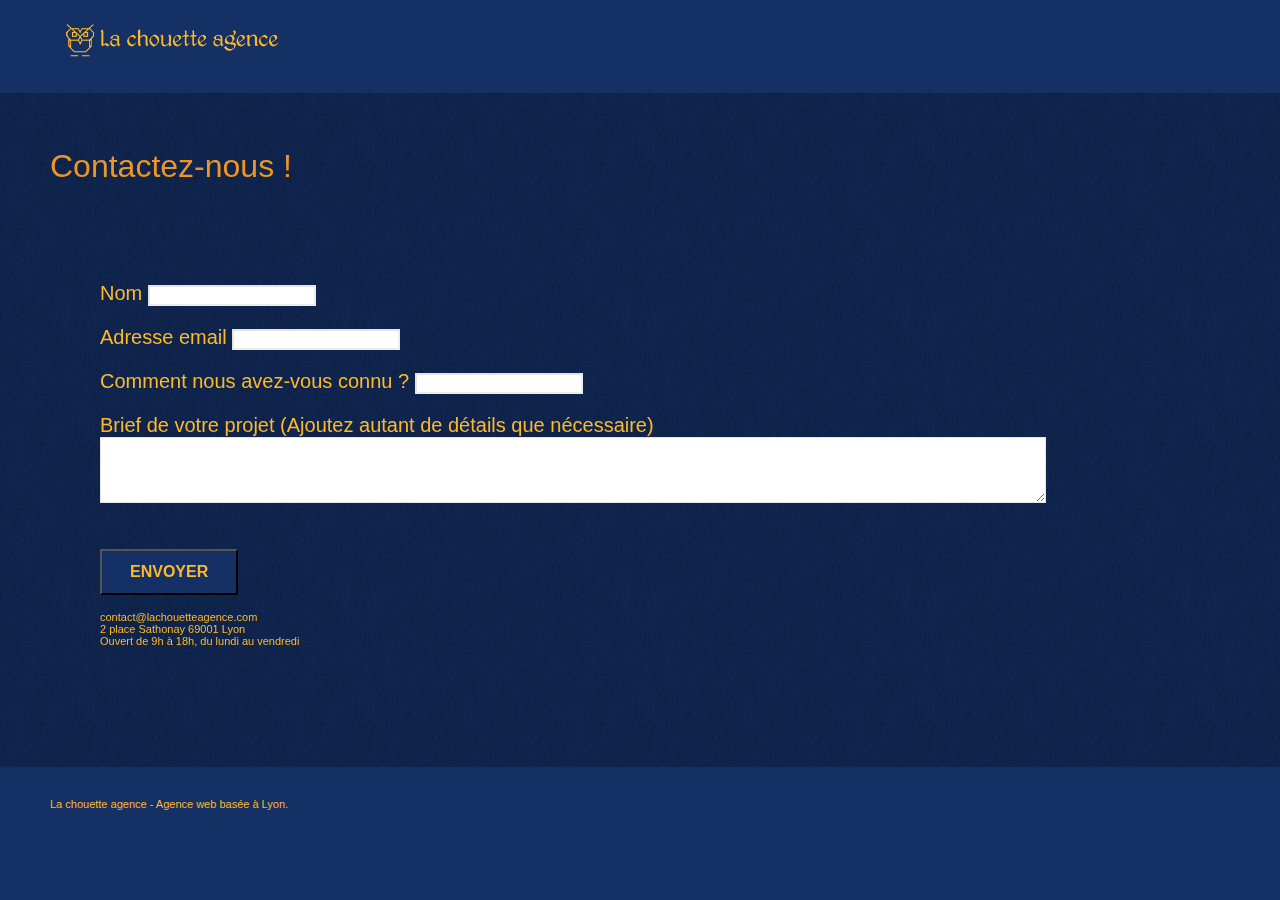
==== commit a20d5b26: "finalize contact page" ====
--- a/contact.html
+++ b/contact.html
@@ -78,7 +78,7 @@
 					<div class="form-group">
 						<label for="message">
 							Brief de votre projet (Ajoutez autant de détails que nécessaire)<br>
-						</label><textarea id="message" class="form-control" aria-label="message-projet" type="text" rows="4" cols="50" required></textarea>
+						</label><textarea id="message" class="debrief-area" aria-label="message-projet" type="text" rows="4" cols="50" required></textarea>
 					</div> 
 					<button class="bloc-button btn btn-lg btn-block cta-hero btn-atomic-tangerine" type="submit" aria-label="valider">
 						Envoyer
@@ -96,11 +96,6 @@
 </div>
 </div>
 <!-- bloc-7 END -->
-
-<!-- ScrollToTop Button -->
-<a class="bloc-button btn btn-d scrollToTop" onclick="scrollToTarget('1')"><span class="fa fa-chevron-up"></span></a>
-<!-- ScrollToTop Button END-->
-
 
 <!-- Footer - bloc-8 -->
 <div class="bloc bgc-atomic-tangerine d-bloc" id="bloc-8">
--- a/style.css
+++ b/style.css
@@ -84,6 +84,12 @@
 
 .title-contact {
   mix-blend-mode: difference;
+}
+
+.debrief-area {
+  width: 94%;
+  border-color: rgba(0, 0, 0, 0.1);
+  box-shadow: none;
 }
 
 .bloc {
@@ -573,6 +579,7 @@
 .form-control {
   border-color: rgba(0, 0, 0, 0.1);
   box-shadow: none;
+  width: 160px;
 }
 
 .scrollToTop {
@@ -1072,7 +1079,7 @@
     margin-top: 30px;
   }
   form {
-    padding: 5px;
+    padding: 11px;
   }
   .close-lightbox {
     display: inline-block;
@@ -1135,4 +1142,12 @@
     width: 66%;
     height: 200px;
   }
-}
+
+  .bloc .container {
+    padding-left: 4px;
+  }
+
+  label {
+    font-size: 18px;
+  }
+}
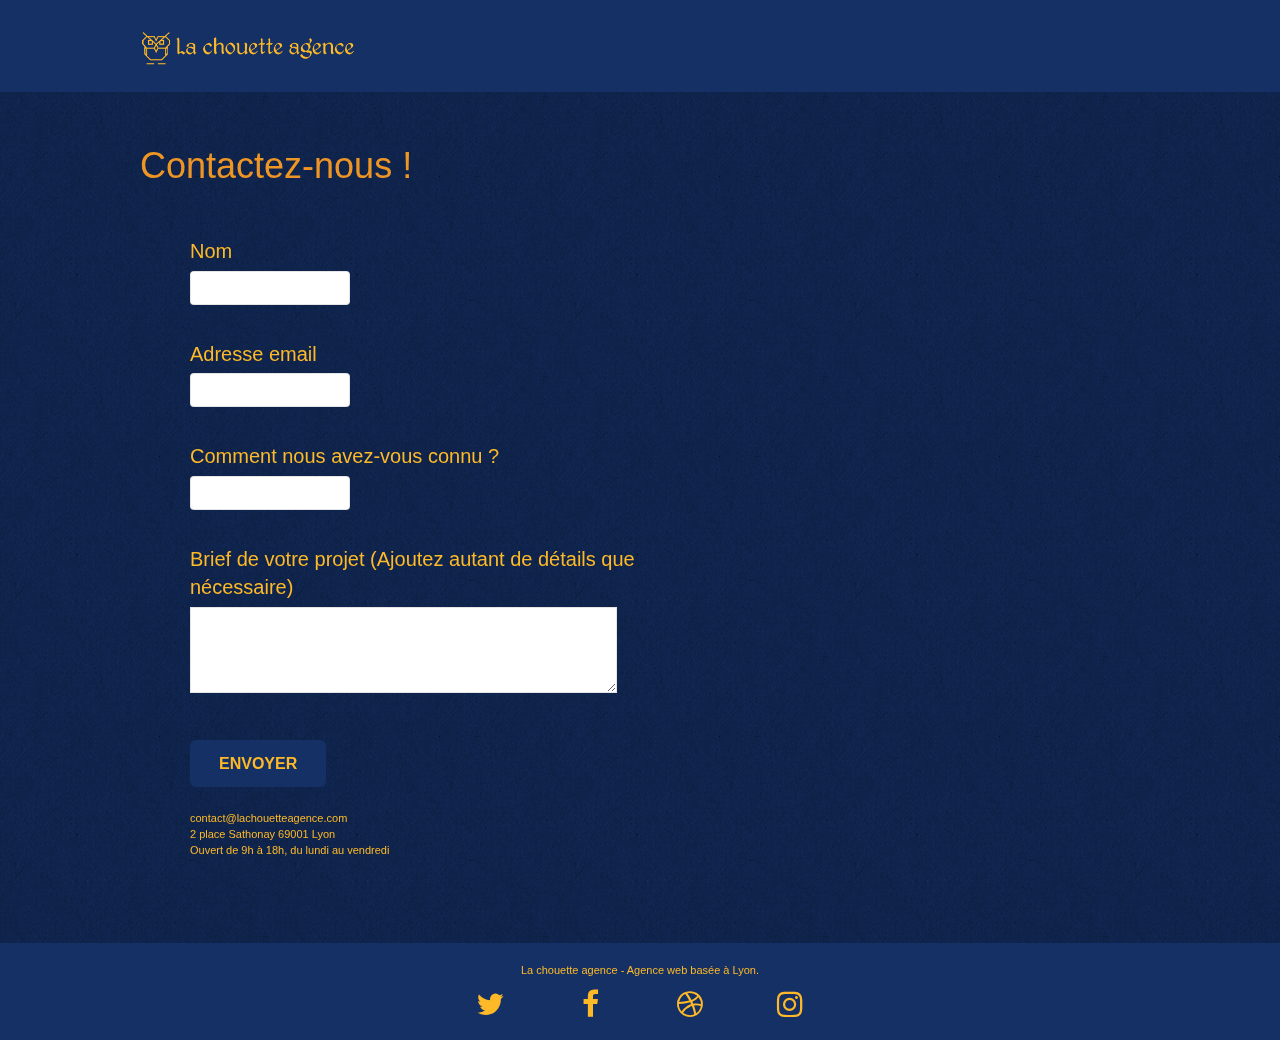
==== commit e96cf5fa: "change bootstrap and add social contact" ====
--- a/contact.html
+++ b/contact.html
@@ -7,10 +7,10 @@
     <meta name="viewport" content="width=device-width, initial-scale=1.0, viewport-fit=cover">
     <link rel="shortcut icon" type="image/png" href="favicon.jpg">
     
-	<link rel="stylesheet" type="text/css" href="./css/bootstrap.min.css">
+	<link rel="stylesheet" type="text/css" href="./css/bootstrap.css">
 	<link rel="stylesheet" type="text/css" href="style.css">
-	<link rel="stylesheet" type="text/css" href="./css/font-awesome.min.css">
-	<link rel="stylesheet" type="text/css" href="./css/et-line.min.css">
+	<link rel="stylesheet" type="text/css" href="./css/font-awesome.css">
+	<link rel="stylesheet" type="text/css" href="./css/et-line.css">
 	
     
 	<script src="./js/jquery-2.1.0.min.js"></script>
@@ -31,7 +31,7 @@
 <div class="page-container">
     
 <!-- bloc-0 -->
-<div class="bloc bgc-white l-bloc " id="bloc-0">
+<header class="bloc bgc-white l-bloc " id="bloc-0">
 	<div class="container bloc-sm">
 		<nav class="navbar row">
 			<div class="navbar-header">
@@ -41,7 +41,7 @@
 			</div>
 		</nav>
 	</div>
-</div>
+</header>
 <!-- bloc-0 END -->
 
 <!-- bloc-6 -->
@@ -53,7 +53,7 @@
 
 <!-- bloc-7 -->
 <div class="bloc l-bloc" id="bloc-7">
-	<div class="container bloc-lg">
+	<div class="container bloc-lg-bis">
 		<div class="row">
 			<div class="col-sm-6">
 				<form id="form_1" novalidate>
@@ -78,14 +78,14 @@
 					<div class="form-group">
 						<label for="message">
 							Brief de votre projet (Ajoutez autant de détails que nécessaire)<br>
-						</label><textarea id="message" class="debrief-area" aria-label="message-projet" type="text" rows="4" cols="50" required></textarea>
+						</label><textarea id="message" class="debrief-area" aria-label="message-projet" rows="4" cols="50" required></textarea>
 					</div> 
 					<button class="bloc-button btn btn-lg btn-block cta-hero btn-atomic-tangerine" type="submit" aria-label="valider">
 						Envoyer
 					</button>
 				</form>
 			</div>
-			<div class="col-sm-6">
+			<div class="col-sm-6 contact-under-send">
 				<p>
 					contact@lachouetteagence.com<br>2 place Sathonay 69001 Lyon<br>Ouvert de 9h à 18h, du lundi au vendredi<br>
 				</p>
@@ -98,17 +98,39 @@
 <!-- bloc-7 END -->
 
 <!-- Footer - bloc-8 -->
-<div class="bloc bgc-atomic-tangerine d-bloc" id="bloc-8">
+<footer class="bloc bgc-atomic-tangerine d-bloc" id="bloc-8">
 	<div class="container bloc-sm">
 		<div class="row">
 			<div class="col-sm-12">
 				<p class="text-center white">
 					La chouette agence - Agence web basée à Lyon.<br>
 				</p>
+				<div class="row row-no-gutters social">
+					<div class="col-sm-3">
+						<div class="text-center">
+							<a class="social" href="https://www.twitter.com/lachouetteagence/" title="lien page twitter"><span class="fa fa-twitter icon-md"></span></a>
+						</div>
+					</div>
+					<div class="col-sm-3">
+						<div class="text-center">
+							<a class="social" href="https://www.facebook.com/lachouetteagence/" title="lien page facebook"><span class="fa fa-facebook icon-md"></span></a>
+						</div>
+					</div>
+					<div class="col-sm-3">
+						<div class="text-center">
+							<a class="social" href="https://www.dribbble.com/lachouetteagence/" title="lien page dribbble"><span class="fa fa-dribbble icon-md"></span></a>
+						</div>
+					</div>
+					<div class="col-sm-3">
+						<div class="text-center">
+							<a class="social" href="https://www.instagram.com/lachouetteagence/" title="lien page instagram"><span class="fa fa-instagram icon-md"></span></a>
+						</div>
+					</div>
+				</div>
 			</div>
 		</div>
 	</div>
-</div>
+</footer>
 <!-- Footer - bloc-8 END -->
 
 </div>
--- a/style.css
+++ b/style.css
@@ -24,9 +24,10 @@
   bottom: 0;
   width: 100%;
   z-index: 100000;
-  background: #ffffff url("img/pageload-spinner.gif") no-repeat center center;
-}
-
+  background: #ffffff url('img/pageload-spinner.gif') no-repeat center center;
+}
+
+/* Changement */
 .text-add {
   font-size: 20px;
   font-weight: bold;
@@ -87,10 +88,24 @@
 }
 
 .debrief-area {
-  width: 94%;
   border-color: rgba(0, 0, 0, 0.1);
   box-shadow: none;
 }
+
+a:-webkit-any-link {
+  text-decoration: unset;
+}
+
+.contact-under-send {
+  width: 51%;
+  margin-top: 19px;
+}
+
+.bloc-lg-bis {
+  padding: 41px 50px;
+}
+
+/*Fin du changement */
 
 .bloc {
   width: 100%;
@@ -111,6 +126,10 @@
 
 .bloc-lg {
   padding: 75px 50px;
+}
+
+.bloc-lg-bis {
+  padding: 41px 50px;
 }
 
 .bloc-md {
@@ -146,7 +165,7 @@
 }
 
 .bloc-bg-texture::before {
-  content: "";
+  content: '';
   background-size: 2px 2px;
   position: absolute;
   top: 0;
@@ -156,7 +175,7 @@
 }
 
 .texture-paper::before {
-  background: url("img/texture-paper.webp");
+  background: url('img/texture-paper.webp');
   background-size: 280px 280px;
   background-color: rgb(21, 48, 101, 0.5);
 }
@@ -343,8 +362,8 @@
   margin-left: 0;
 }
 
-.row.row-no-gutters > [class^="col-"],
-.row.row-no-gutters > [class*=" col-"] {
+.row.row-no-gutters > [class^='col-'],
+.row.row-no-gutters > [class*=' col-'] {
   padding-right: 0;
   padding-left: 0;
 }
@@ -373,7 +392,7 @@
   height: 40px;
 }
 
-.navbar-brand img[src$="svg"] {
+.navbar-brand img[src$='svg'] {
   min-width: 100px;
 }
 
@@ -548,6 +567,7 @@
 
 .icon-md {
   font-size: 30px !important;
+  text-decoration: unset;
 }
 
 .icon-lg {
@@ -609,8 +629,8 @@
 }
 
 a[data-lightbox]:hover::before {
-  content: "+";
-  font-family: "HelveticaNeue-Light", "Helvetica Neue Light", "Helvetica Neue",
+  content: '+';
+  font-family: 'HelveticaNeue-Light', 'Helvetica Neue Light', 'Helvetica Neue',
     Helvetica, Arial;
   font-size: 32px;
   width: 50px;
@@ -722,7 +742,7 @@
 label,
 .btn,
 a {
-  font-family: "helvetica";
+  font-family: 'helvetica';
   font-weight: 400;
   color: #fdb927 !important;
 }
@@ -764,7 +784,7 @@
 
 .h1 {
   font-size: 20px;
-  font-family: "Open Sans";
+  font-family: 'Open Sans';
 }
 
 .cta-hero {
@@ -774,6 +794,7 @@
   padding: 12px 28px 12px 28px;
   font-size: 16px;
   font-weight: 700;
+  width: auto;
 }
 
 .social {
@@ -883,19 +904,19 @@
 }
 
 .bg-dots-bg {
-  background-image: url("img/dots-bg.webp");
+  background-image: url('img/dots-bg.webp');
 }
 
 .bg-lines-h2-bg {
-  background-image: url("img/lines-h2-bg.webp");
+  background-image: url('img/lines-h2-bg.webp');
 }
 
 .bg-banniere {
-  background-image: url("img/la-chouette-agence-banniere.webp");
+  background-image: url('img/la-chouette-agence-banniere.webp');
 }
 
 .bg-presentation {
-  background-image: url("img/image-de-presentation.webp");
+  background-image: url('img/image-de-presentation.webp');
 }
 
 @media (max-width: 1024px) {
@@ -1104,6 +1125,25 @@
     justify-content: center;
     align-items: center;
   }
+
+  /* Changement */
+
+  .img-responsive {
+    width: 66%;
+    height: 200px;
+  }
+
+  .bloc .container {
+    padding-left: 4px;
+  }
+
+  label {
+    font-size: 18px;
+  }
+
+  .bloc-mob-center-text {
+    text-align: center;
+  }
 }
 
 @media (max-width: 400px) {
@@ -1121,33 +1161,8 @@
     justify-content: center;
     align-items: center;
   }
-}
-
-@media (max-width: 767px) {
-  .bloc-mob-center-text {
-    text-align: center;
-  }
-
-  .social {
-    max-width: 400px;
-    margin: auto auto auto auto;
-    display: flex;
-    flex-direction: column;
-    gap: 7px;
-    justify-content: center;
-    align-items: center;
-  }
-
-  .img-responsive {
-    width: 66%;
-    height: 200px;
-  }
-
-  .bloc .container {
-    padding-left: 4px;
-  }
-
-  label {
-    font-size: 18px;
-  }
-}
+
+  .debrief-area {
+    width: 98%;
+  }
+}
--- a/css/et-line.css
+++ b/css/et-line.css
@@ -0,0 +1,519 @@
+@font-face {
+    font-family: et-line;
+    src: url(../fonts/et-line.eot);
+    src: url(../fonts/et-line.eot?#iefix) format('embedded-opentype'), url(../fonts/et-line.woff) format('woff'), url(../fonts/et-line.ttf) format('truetype'), url(../fonts/et-line.svg#et-line) format('svg');
+    font-weight: 400;
+    font-style: normal
+}
+
+.et-icon-adjustments,
+.et-icon-alarmclock,
+.et-icon-anchor,
+.et-icon-aperture,
+.et-icon-attachment,
+.et-icon-bargraph,
+.et-icon-basket,
+.et-icon-beaker,
+.et-icon-bike,
+.et-icon-book-open,
+.et-icon-briefcase,
+.et-icon-browser,
+.et-icon-calendar,
+.et-icon-camera,
+.et-icon-caution,
+.et-icon-chat,
+.et-icon-circle-compass,
+.et-icon-clipboard,
+.et-icon-clock,
+.et-icon-cloud,
+.et-icon-compass,
+.et-icon-desktop,
+.et-icon-dial,
+.et-icon-document,
+.et-icon-documents,
+.et-icon-download,
+.et-icon-dribbble,
+.et-icon-edit,
+.et-icon-envelope,
+.et-icon-expand,
+.et-icon-facebook,
+.et-icon-flag,
+.et-icon-focus,
+.et-icon-gears,
+.et-icon-genius,
+.et-icon-gift,
+.et-icon-global,
+.et-icon-globe,
+.et-icon-googleplus,
+.et-icon-grid,
+.et-icon-happy,
+.et-icon-hazardous,
+.et-icon-heart,
+.et-icon-hotairballoon,
+.et-icon-hourglass,
+.et-icon-key,
+.et-icon-laptop,
+.et-icon-layers,
+.et-icon-lifesaver,
+.et-icon-lightbulb,
+.et-icon-linegraph,
+.et-icon-linkedin,
+.et-icon-lock,
+.et-icon-magnifying-glass,
+.et-icon-map,
+.et-icon-map-pin,
+.et-icon-megaphone,
+.et-icon-mic,
+.et-icon-mobile,
+.et-icon-newspaper,
+.et-icon-notebook,
+.et-icon-paintbrush,
+.et-icon-paperclip,
+.et-icon-pencil,
+.et-icon-phone,
+.et-icon-picture,
+.et-icon-pictures,
+.et-icon-piechart,
+.et-icon-presentation,
+.et-icon-pricetags,
+.et-icon-printer,
+.et-icon-profile-female,
+.et-icon-profile-male,
+.et-icon-puzzle,
+.et-icon-quote,
+.et-icon-recycle,
+.et-icon-refresh,
+.et-icon-ribbon,
+.et-icon-rss,
+.et-icon-sad,
+.et-icon-scissors,
+.et-icon-scope,
+.et-icon-search,
+.et-icon-shield,
+.et-icon-speedometer,
+.et-icon-strategy,
+.et-icon-streetsign,
+.et-icon-tablet,
+.et-icon-target,
+.et-icon-telescope,
+.et-icon-toolbox,
+.et-icon-tools,
+.et-icon-tools-2,
+.et-icon-trophy,
+.et-icon-tumblr,
+.et-icon-twitter,
+.et-icon-upload,
+.et-icon-video,
+.et-icon-wallet,
+.et-icon-wine {
+    font-family: et-line;
+    speak: none;
+    font-style: normal;
+    font-weight: 400;
+    font-variant: normal;
+    text-transform: none;
+    line-height: 1;
+    -webkit-font-smoothing: antialiased;
+    -moz-osx-font-smoothing: grayscale;
+    display: inline-block
+}
+
+.et-icon-mobile:before {
+    content: "\e000"
+}
+
+.et-icon-laptop:before {
+    content: "\e001"
+}
+
+.et-icon-desktop:before {
+    content: "\e002"
+}
+
+.et-icon-tablet:before {
+    content: "\e003"
+}
+
+.et-icon-phone:before {
+    content: "\e004"
+}
+
+.et-icon-document:before {
+    content: "\e005"
+}
+
+.et-icon-documents:before {
+    content: "\e006"
+}
+
+.et-icon-search:before {
+    content: "\e007"
+}
+
+.et-icon-clipboard:before {
+    content: "\e008"
+}
+
+.et-icon-newspaper:before {
+    content: "\e009"
+}
+
+.et-icon-notebook:before {
+    content: "\e00a"
+}
+
+.et-icon-book-open:before {
+    content: "\e00b"
+}
+
+.et-icon-browser:before {
+    content: "\e00c"
+}
+
+.et-icon-calendar:before {
+    content: "\e00d"
+}
+
+.et-icon-presentation:before {
+    content: "\e00e"
+}
+
+.et-icon-picture:before {
+    content: "\e00f"
+}
+
+.et-icon-pictures:before {
+    content: "\e010"
+}
+
+.et-icon-video:before {
+    content: "\e011"
+}
+
+.et-icon-camera:before {
+    content: "\e012"
+}
+
+.et-icon-printer:before {
+    content: "\e013"
+}
+
+.et-icon-toolbox:before {
+    content: "\e014"
+}
+
+.et-icon-briefcase:before {
+    content: "\e015"
+}
+
+.et-icon-wallet:before {
+    content: "\e016"
+}
+
+.et-icon-gift:before {
+    content: "\e017"
+}
+
+.et-icon-bargraph:before {
+    content: "\e018"
+}
+
+.et-icon-grid:before {
+    content: "\e019"
+}
+
+.et-icon-expand:before {
+    content: "\e01a"
+}
+
+.et-icon-focus:before {
+    content: "\e01b"
+}
+
+.et-icon-edit:before {
+    content: "\e01c"
+}
+
+.et-icon-adjustments:before {
+    content: "\e01d"
+}
+
+.et-icon-ribbon:before {
+    content: "\e01e"
+}
+
+.et-icon-hourglass:before {
+    content: "\e01f"
+}
+
+.et-icon-lock:before {
+    content: "\e020"
+}
+
+.et-icon-megaphone:before {
+    content: "\e021"
+}
+
+.et-icon-shield:before {
+    content: "\e022"
+}
+
+.et-icon-trophy:before {
+    content: "\e023"
+}
+
+.et-icon-flag:before {
+    content: "\e024"
+}
+
+.et-icon-map:before {
+    content: "\e025"
+}
+
+.et-icon-puzzle:before {
+    content: "\e026"
+}
+
+.et-icon-basket:before {
+    content: "\e027"
+}
+
+.et-icon-envelope:before {
+    content: "\e028"
+}
+
+.et-icon-streetsign:before {
+    content: "\e029"
+}
+
+.et-icon-telescope:before {
+    content: "\e02a"
+}
+
+.et-icon-gears:before {
+    content: "\e02b"
+}
+
+.et-icon-key:before {
+    content: "\e02c"
+}
+
+.et-icon-paperclip:before {
+    content: "\e02d"
+}
+
+.et-icon-attachment:before {
+    content: "\e02e"
+}
+
+.et-icon-pricetags:before {
+    content: "\e02f"
+}
+
+.et-icon-lightbulb:before {
+    content: "\e030"
+}
+
+.et-icon-layers:before {
+    content: "\e031"
+}
+
+.et-icon-pencil:before {
+    content: "\e032"
+}
+
+.et-icon-tools:before {
+    content: "\e033"
+}
+
+.et-icon-tools-2:before {
+    content: "\e034"
+}
+
+.et-icon-scissors:before {
+    content: "\e035"
+}
+
+.et-icon-paintbrush:before {
+    content: "\e036"
+}
+
+.et-icon-magnifying-glass:before {
+    content: "\e037"
+}
+
+.et-icon-circle-compass:before {
+    content: "\e038"
+}
+
+.et-icon-linegraph:before {
+    content: "\e039"
+}
+
+.et-icon-mic:before {
+    content: "\e03a"
+}
+
+.et-icon-strategy:before {
+    content: "\e03b"
+}
+
+.et-icon-beaker:before {
+    content: "\e03c"
+}
+
+.et-icon-caution:before {
+    content: "\e03d"
+}
+
+.et-icon-recycle:before {
+    content: "\e03e"
+}
+
+.et-icon-anchor:before {
+    content: "\e03f"
+}
+
+.et-icon-profile-male:before {
+    content: "\e040"
+}
+
+.et-icon-profile-female:before {
+    content: "\e041"
+}
+
+.et-icon-bike:before {
+    content: "\e042"
+}
+
+.et-icon-wine:before {
+    content: "\e043"
+}
+
+.et-icon-hotairballoon:before {
+    content: "\e044"
+}
+
+.et-icon-globe:before {
+    content: "\e045"
+}
+
+.et-icon-genius:before {
+    content: "\e046"
+}
+
+.et-icon-map-pin:before {
+    content: "\e047"
+}
+
+.et-icon-dial:before {
+    content: "\e048"
+}
+
+.et-icon-chat:before {
+    content: "\e049"
+}
+
+.et-icon-heart:before {
+    content: "\e04a"
+}
+
+.et-icon-cloud:before {
+    content: "\e04b"
+}
+
+.et-icon-upload:before {
+    content: "\e04c"
+}
+
+.et-icon-download:before {
+    content: "\e04d"
+}
+
+.et-icon-target:before {
+    content: "\e04e"
+}
+
+.et-icon-hazardous:before {
+    content: "\e04f"
+}
+
+.et-icon-piechart:before {
+    content: "\e050"
+}
+
+.et-icon-speedometer:before {
+    content: "\e051"
+}
+
+.et-icon-global:before {
+    content: "\e052"
+}
+
+.et-icon-compass:before {
+    content: "\e053"
+}
+
+.et-icon-lifesaver:before {
+    content: "\e054"
+}
+
+.et-icon-clock:before {
+    content: "\e055"
+}
+
+.et-icon-aperture:before {
+    content: "\e056"
+}
+
+.et-icon-quote:before {
+    content: "\e057"
+}
+
+.et-icon-scope:before {
+    content: "\e058"
+}
+
+.et-icon-alarmclock:before {
+    content: "\e059"
+}
+
+.et-icon-refresh:before {
+    content: "\e05a"
+}
+
+.et-icon-happy:before {
+    content: "\e05b"
+}
+
+.et-icon-sad:before {
+    content: "\e05c"
+}
+
+.et-icon-facebook:before {
+    content: "\e05d"
+}
+
+.et-icon-twitter:before {
+    content: "\e05e"
+}
+
+.et-icon-googleplus:before {
+    content: "\e05f"
+}
+
+.et-icon-rss:before {
+    content: "\e060"
+}
+
+.et-icon-tumblr:before {
+    content: "\e061"
+}
+
+.et-icon-linkedin:before {
+    content: "\e062"
+}
+
+.et-icon-dribbble:before {
+    content: "\e063"
+}